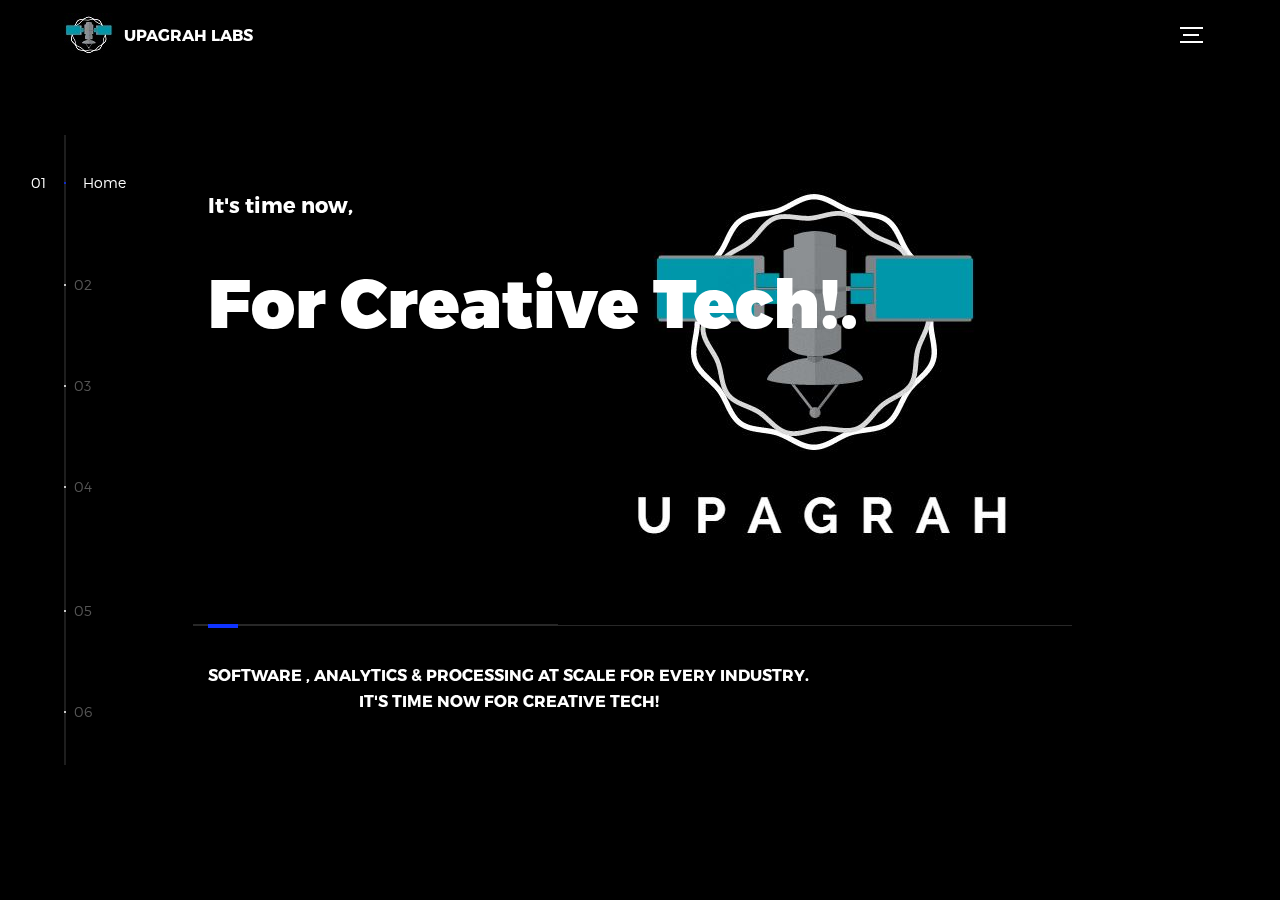
==== index.html @ 9f589cbc "migration" ====
<!DOCTYPE html>
<html lang="en">
<head>
  <title>UPAGRAH</title>
  <meta charset="utf-8">
  <meta name="viewport" content="width=device-width, initial-scale=1">
  <meta http-equiv="X-UA-Compatible" content="IE=edge">
  <meta name="description" content="HTML5 website template">
  <meta name="keywords" content="global, template, html, sass, jquery">
  <meta name="author" content="Bucky Maler">
  <link rel="stylesheet" href="assets/css/main.css">
</head>
<body style="background-color:#000000">

<!-- notification for small viewports and landscape oriented smartphones -->
<div class="device-notification">
  <a class="device-notification--logo" href="#0">
    <img src="assets/img/LOG50.jpg" alt="Global">
    <p>Global</p>
  </a>
  <p class="device-notification--message">Upagrah has so much to offer that we must request you orient your device to portrait or find a larger screen. You won't be disappointed.</p>
</div>

<div class="perspective effect-rotate-left">
  <div class="container"><div class="outer-nav--return"></div>
    <div id="viewport" class="l-viewport">
      <div class="l-wrapper">
        <header class="header">
          <a class="header--logo" href="#0">
            <img src="assets/img/LOG50.jpg" alt="Global">
            <p>UPAGRAH LABS</p>
          </a>
          <button class="header--cta cta">Contact Us</button>
          <div class="header--nav-toggle">
            <span></span>
          </div>
        </header>
        <nav class="l-side-nav" >
          <ul class="side-nav" style="color:red;" >
            <li class="is-active" ><span >Home</span></li>

            <li><span>Who are we?</span></li>
            <li><span>What we do!</span></li>
            <li><span>Team at Upagrah Labs</span></li>
            <li><span>Analytics</span></li>

            <li><span>Contact</span></li>



          </ul>
        </nav>
        <ul class="l-main-content main-content">
          <li class="l-section section section--is-active">
            <div class="intro">
              <div class="intro--banner">
                <h2>It's time now,</h2><h1>  For Creative Tech!.</h1>
                <!--<h1> Technology <br> Analytics <br> Speed & <br> Intelligence <br> On Loop  </h1> -->

                <img src="assets/img/log1.JPG" alt="Welcome">
              </div>
              <div class="intro--options">
                <h3 align="center">

                Software , Analytics & Processing at Scale for every Industry. <br> It's time now for creative tech!


                </h3>
              <!--  <a href="#0">
                  <h3>Processing</h3>
                  <p> Upagrah helps you get latest imagery from Various satellites and process them according to the application</p>
                </a>
                <a href="#0">
                  <h3>Analytics</h3>
                  <p> Analyze the Data with our exclusive Algorithms and workflows to derive insights for various applications</p>
                </a>
                <a href="#0">
                  <h3>Strategy</h3>
                  <p> We help you plan your execution, with our consolidated data and Industry class experience!</p>
                </a> -->
              </div>
            </div>
          </li>


          <li class="l-section section">
            <div class="contact" style="background-image:url('assets/img/QQAxN.jpg')">
              <div class="contact--lockup"   >
                <div class="modal">
                  <div class="modal--information">
                    <h1>Who are we?</h1>
                    <hr/>
                    <br/>
                    At Upagrah Labs we take pride in solving complex problems with technology. We offer services across a wide band of Tech Spectrum.
                       <b>Upagrah Tech</b>  works across Industries to offer the power of Software and Large scale infrastructure to enable them to reach their goals in their time lines.
                    <b>Upagrah Creatives</b> works with people for Video Production and Digital Marketing use cases by providing high performance technology and creative design team for stronger outreach.
                    <br/>
                    <hr/>
                    Our Upagrah Tech team and Upagrah creatives closely work together on multitude of problems related to Large Scale performing software , Video Production , Cloud computing , Data Science and Digital Marketing.



                          
                      </div>
                    <!--
                    <p>Upagrah Labs, Hyderabad</p>
                    <a href="mailto:contact@upagrah.com">contact@upagrah.com</a>

                  </div>
                  <ul class="modal--options">
                    <!--<li><a href="#0">Bēhance</a></li>
                    <li><a href="https://medium.com/@upagrah/augmenting-terra-intelligence-from-heaven-aca98c191055">What we Do</a></li>
                    <li><a href="mailto:ouremail@gmail.com">Contact Us</a></li>
                  </ul> -->
                </div>
              </div>
            </div>
          </li>
          <li class="l-section section">
          <div class="work">
            <h2>What we do?</h2>
            <div class="work--lockup">
              <ul class="slider">
                
                <li class="slider--item slider--item-center">
                  <a href="#0">
                    <div class="slider--item-image">
                      <img src="assets/img/circle-cropped.png" alt="Metiew and Smith">
                    </div>
                    <p class="slider--item-title">Software & Computing</p>

                  </a>
                </li>
                <li class="slider--item slider--item-right">
                  <a href="#0">
                    <div class="slider--item-image">
                      <img src="assets/img/machinelearning.png" alt="Alex Nowak">
                    </div>
                    <p class="slider--item-title">Machine Learning & AI</p>

                  </a>
                </li>
                  <li class="slider--item slider--item">
                  <a href="#0">
                    <div class="slider--item-image">
                      <img src="assets/img/bigdata.png" alt="Alex Nowak">
                    </div>
                    <p class="slider--item-title">Big Data Analytics </p>

                  </a>
                </li>
                  <li class="slider--item slider--item">
                  <a href="#0">
                    <div class="slider--item-image">
                      <img src="assets/img/videoproduction.png" alt="Alex Nowak">
                    </div>
                    <p class="slider--item-title">Media Production and delivery on Cloud</p>

                  </a>
                </li>
                  <li class="slider--item slider--item">
                  <a href="#0">
                    <div class="slider--item-image">
                      <img src="assets/img/MODIS+image.png" alt="Alex Nowak">
                    </div>
                    <p class="slider--item-title">Geospatial Analysis</p>

                  </a>
                </li>
                <li class="slider--item slider--item-left">
                  <a href="#0">
                    <div class="slider--item-image">
                      <img src="assets/img/training.png" alt="Triple Sat">
                    </div>
                    <p class="slider--item-title">Co-orporate & Academic training</p>

                  </a>
                </li>
                 
              </ul>
              <div class="slider--prev">
                <svg version="1.1" id="Layer_1" xmlns="http://www.w3.org/2000/svg" xmlns:xlink="http://www.w3.org/1999/xlink" x="0px" y="0px"
                viewBox="0 0 150 118" style="enable-background:new 0 0 150 118;" xml:space="preserve">
                <g transform="translate(0.000000,118.000000) scale(0.100000,-0.100000)">
                  <path d="M561,1169C525,1155,10,640,3,612c-3-13,1-36,8-52c8-15,134-145,281-289C527,41,562,10,590,10c22,0,41,9,61,29
                  c55,55,49,64-163,278L296,510h575c564,0,576,0,597,20c46,43,37,109-18,137c-19,10-159,13-590,13l-565,1l182,180
                  c101,99,187,188,193,199c16,30,12,57-12,84C631,1174,595,1183,561,1169z"/>
                </g>
                </svg>
              </div>
              <div class="slider--next">
                <svg version="1.1" id="Layer_1" xmlns="http://www.w3.org/2000/svg" xmlns:xlink="http://www.w3.org/1999/xlink" x="0px" y="0px" viewBox="0 0 150 118" style="enable-background:new 0 0 150 118;" xml:space="preserve">
                <g transform="translate(0.000000,118.000000) scale(0.100000,-0.100000)">
                  <path d="M870,1167c-34-17-55-57-46-90c3-15,81-100,194-211l187-185l-565-1c-431,0-571-3-590-13c-55-28-64-94-18-137c21-20,33-20,597-20h575l-192-193C800,103,794,94,849,39c20-20,39-29,61-29c28,0,63,30,298,262c147,144,272,271,279,282c30,51,23,60-219,304C947,1180,926,1196,870,1167z"/>
                </g>
                </svg>
              </div>
            </div>
          </div>
        </li>
          <li class="l-section section">
            <div class="contact" style="background-image:url('assets/img/introduction-visual.png')">
              <div class="contact--lockup"   >
                <div class="modal">
                  <div class="modal--information">
                    <h1>TECHNOLOGY</h1>
                      <h4>With our focus in enterprise systems and agile delivery, we’ve been at the forefront
                         of some of the industry’s revolutionary products. We’re here to
                         bring the technology that’s at our core, to yours. We have a fair bit of experience in </h4>
                      <h4><br>Scientific Software & Processing
                        <br>Agile software Delivery
                        <br>Legacy Re-engineering
                        <br>Open source software
                        <br>Organisational transformation , Rapid Prototyping
                        <br> Cloud Depolyment
                        <br>Big Data Processing</h4>
                      </div>
                    <!--
                    <p>Upagrah Labs, Hyderabad</p>
                    <a href="mailto:contact@upagrah.com">contact@upagrah.com</a>

                  </div>
                  <ul class="modal--options">
                    <!--<li><a href="#0">Bēhance</a></li>
                    <li><a href="https://medium.com/@upagrah/augmenting-terra-intelligence-from-heaven-aca98c191055">What we Do</a></li>
                    <li><a href="mailto:ouremail@gmail.com">Contact Us</a></li>
                  </ul> -->
                </div>
              </div>
            </div>
          </li>
          <li class="l-section section">
            <div class="contact" style="background-image:url('assets/img/introduction-visual.png')">
              <div class="contact--lockup"   >
                <div class="modal">
                  <div class="modal--information">
                    <h1>Analytics</h1>
                      <h4>Consultant? Mathematician? Programmer?
              Truth is, we're all of the above. We are Art, plus Science, done at Scale, Implemented as One.
                      <hr>We take the data, cook it with our recepies to make it fresh and clean. Then We Science the
                        heck out of it, and try to find insights across the lines of pursue. We stick our analysis and support till
                        effective actions are Implemented using the cooked insights from our data.
                        <br>Also did we tell?, we've got an amazing team of Machine Learning Geeks!
                        </h4>

                      </div>
                    <!--
                    <p>Upagrah Labs, Hyderabad</p>
                    <a href="mailto:contact@upagrah.com">contact@upagrah.com</a>

                  </div>
                  <ul class="modal--options">
                    <!--<li><a href="#0">Bēhance</a></li>
                    <li><a href="https://medium.com/@upagrah/augmenting-terra-intelligence-from-heaven-aca98c191055">What we Do</a></li>
                    <li><a href="mailto:ouremail@gmail.com">Contact Us</a></li>
                  </ul> -->
                </div>
              </div>
            </div>
          </li>


          <li class="l-section section">
            <div class="contact">
              <div class="contact--lockup">
                <div class="modal">
                  <div class="modal--information">
                      <h3>Universe is huge. Can't travel too far? Connect electronically with speed of light</h3>
                    <p>Upagrah Labs, Hyderabad</p>
                    <a href="mailto:contact@upagrah.com">contact@upagrah.com</a>

                  </div>
                  <ul class="modal--options">
                    <!--<li><a href="#0">Bēhance</a></li>-->
                    <li><a href="https://medium.com/@upagrah/augmenting-terra-intelligence-from-heaven-aca98c191055">What we Do</a></li>
                    <li><a href="mailto:ouremail@gmail.com">Contact Us</a></li>
                  </ul>
                </div>
              </div>
            </div>
          </li>



        </ul>
      </div>
    </div>
  </div>
  <ul class="outer-nav" >
    <li class="is-active">Home</li>

    <li>GeoSpatial</li>
    <li>Eyes in the Sky</li>
    <li>Technology</li>
    <li>Analytics</li>
    <li>Contact</li>



  </ul>
</div>

<script src="https://ajax.googleapis.com/ajax/libs/jquery/2.2.4/jquery.min.js"></script>
<script>window.jQuery || document.write('<script src="assets/js/vendor/jquery-2.2.4.min.js"><\/script>')</script>
<script src="assets/js/functions-min.js"></script>
</body>
</html>
---- assets/css/main.css ----
@font-face{font-family:'Montserrat';src:url("fonts/Montserrat-Black.eot");src:local("☺"),url("fonts/Montserrat-Black.woff") format("woff"),url("fonts/Montserrat-Black.ttf") format("truetype"),url("fonts/Montserrat-Black.svg") format("svg");font-weight:900;font-style:normal}@font-face{font-family:'Montserrat';src:url("fonts/Montserrat-Bold.eot");src:local("☺"),url("fonts/Montserrat-Bold.woff") format("woff"),url("fonts/Montserrat-Bold.ttf") format("truetype"),url("fonts/Montserrat-Bold.svg") format("svg");font-weight:700;font-style:normal}@font-face{font-family:'Montserrat';src:url("fonts/Montserrat-Regular.eot");src:local("☺"),url("fonts/Montserrat-Regular.woff") format("woff"),url("fonts/Montserrat-Regular.ttf") format("truetype"),url("fonts/Montserrat-Regular.svg") format("svg");font-weight:400;font-style:normal}@font-face{font-family:'Montserrat';src:url("fonts/Montserrat-Light.eot");src:local("☺"),url("fonts/Montserrat-Light.woff") format("woff"),url("fonts/Montserrat-Light.ttf") format("truetype"),url("fonts/Montserrat-Light.svg") format("svg");font-weight:300;font-style:normal}/*! normalize.css v3.0.2 | MIT License | git.io/normalize */html{font-family:sans-serif;-ms-text-size-adjust:100%;-webkit-text-size-adjust:100%}body{margin:0}article,aside,details,figcaption,figure,footer,header,hgroup,main,menu,nav,section,summary{display:block}audio,canvas,progress,video{display:inline-block;vertical-align:baseline}audio:not([controls]){display:none;height:0}[hidden],template{display:none}a{background-color:transparent}a:active,a:hover{outline:0}abbr[title]{border-bottom:1px dotted}b,strong{font-weight:bold}dfn{font-style:italic}h1{font-size:2em;margin:0.67em 0}mark{background:#ff0;color:#000}small{font-size:80%}sub,sup{font-size:75%;line-height:0;position:relative;vertical-align:baseline}sup{top:-0.5em}sub{bottom:-0.25em}img{border:0}svg:not(:root){overflow:hidden}figure{margin:1em 40px}hr{box-sizing:content-box;height:0}pre{overflow:auto}code,kbd,pre,samp{font-family:monospace, monospace;font-size:1em}button,input,optgroup,select,textarea{color:inherit;font:inherit;margin:0}button{overflow:visible}button,select{text-transform:none}button,html input[type="button"],input[type="reset"],input[type="submit"]{-webkit-appearance:button;cursor:pointer}button[disabled],html input[disabled]{cursor:default}button::-moz-focus-inner,input::-moz-focus-inner{border:0;padding:0}input{line-height:normal}input[type="checkbox"],input[type="radio"]{box-sizing:border-box;padding:0}input[type="number"]::-webkit-inner-spin-button,input[type="number"]::-webkit-outer-spin-button{height:auto}input[type="search"]{-webkit-appearance:textfield;box-sizing:content-box}input[type="search"]::-webkit-search-cancel-button,input[type="search"]::-webkit-search-decoration{-webkit-appearance:none}fieldset{border:1px solid #c0c0c0;margin:0 2px;padding:0.35em 0.625em 0.75em}legend{border:0;padding:0}textarea{overflow:auto}optgroup{font-weight:bold}table{border-collapse:collapse;border-spacing:0}td,th{padding:0}::-moz-selection{background:#FFF498}::selection{background:#FFF498}::-moz-selection{background:#FFF498}img::-moz-selection{background:transparent}img::selection{background:transparent}img::-moz-selection{background:transparent}body{-webkit-tap-highlight-color:#FFF498}body{background-color:#0c0c0c;font-size:14px;line-height:1.6;font-family:"Montserrat",sans-serif;color:#fff;-webkit-font-smoothing:antialiased;-webkit-text-size-adjust:100%}.l-viewport{position:relative;width:100%;height:100vh;box-shadow:0 0 45px 5px rgba(0,0,0,0.85);overflow:hidden}.l-wrapper{position:relative;width:1440px;max-width:90%;height:100%;margin:0 auto}.l-side-nav{position:absolute;left:0;display:-webkit-box;display:-webkit-flex;display:-ms-flexbox;display:flex;height:100%;-webkit-box-align:center;-webkit-align-items:center;-ms-flex-align:center;align-items:center}.l-side-nav::before{content:"";position:absolute;top:50%;left:0;-webkit-transform:translateY(-50%);transform:translateY(-50%);width:2px;height:70%;max-height:750px;background-color:#555;opacity:.35;z-index:10}@media (max-width: 1180px){.l-side-nav{display:none}}.l-main-content{position:relative;width:100%;height:100%;margin:0;padding:0;list-style:none}.l-section{position:absolute;width:100%;height:100%}.device-notification{display:none;position:fixed;top:0;left:0;width:100%;height:100%;-webkit-box-orient:vertical;-webkit-box-direction:normal;-webkit-flex-direction:column;-ms-flex-direction:column;flex-direction:column;-webkit-box-align:center;-webkit-align-items:center;-ms-flex-align:center;-ms-grid-row-align:center;align-items:center;-webkit-box-pack:center;-webkit-justify-content:center;-ms-flex-pack:center;justify-content:center;background-color:#0c0c0c;z-index:12}.device-notification--logo{display:-webkit-box;display:-webkit-flex;display:-ms-flexbox;display:flex;-webkit-box-align:center;-webkit-align-items:center;-ms-flex-align:center;align-items:center;text-decoration:none;color:#fff}.device-notification--logo p{margin:0 0 0 10px;font-size:16px;font-weight:700;text-transform:uppercase}.device-notification--message{width:70%;margin:30px 0 0 0;font-weight:700;text-align:center}@media (max-width: 767px) and (min-width: 601px) and (max-height: 680px){.device-notification{display:-webkit-box;display:-webkit-flex;display:-ms-flexbox;display:flex}}@media (max-width: 600px) and (min-width: 480px) and (max-height: 580px){.device-notification{display:-webkit-box;display:-webkit-flex;display:-ms-flexbox;display:flex}}@media (max-width: 736px) and (min-width: 360px) and (orientation: landscape){.device-notification{display:-webkit-box;display:-webkit-flex;display:-ms-flexbox;display:flex}}@media(max-width: 359px){.device-notification{display:-webkit-box;display:-webkit-flex;display:-ms-flexbox;display:flex}}.section{opacity:0;visibility:hidden;-webkit-transition:opacity .4s ease-in-out,visibility 0s .4s;transition:opacity .4s ease-in-out,visibility 0s .4s}.section--is-active{opacity:1;visibility:visible;z-index:1;-webkit-transition:opacity .4s ease-in-out .4s;transition:opacity .4s ease-in-out .4s}.section--next{-webkit-transform:translateY(-45px);transform:translateY(-45px);-webkit-transition:-webkit-transform .4s ease-in-out;transition:-webkit-transform .4s ease-in-out;transition:transform .4s ease-in-out;transition:transform .4s ease-in-out, -webkit-transform .4s ease-in-out}.section--prev{-webkit-transform:translateY(45px);transform:translateY(45px);-webkit-transition:-webkit-transform .4s ease-in-out;transition:-webkit-transform .4s ease-in-out;transition:transform .4s ease-in-out;transition:transform .4s ease-in-out, -webkit-transform .4s ease-in-out}.header{position:absolute;top:0;left:0;display:-webkit-box;display:-webkit-flex;display:-ms-flexbox;display:flex;width:100%;height:70px;-webkit-box-align:center;-webkit-align-items:center;-ms-flex-align:center;align-items:center;-webkit-box-pack:justify;-webkit-justify-content:space-between;-ms-flex-pack:justify;justify-content:space-between;z-index:10}.header--logo{display:-webkit-box;display:-webkit-flex;display:-ms-flexbox;display:flex;-webkit-box-align:center;-webkit-align-items:center;-ms-flex-align:center;align-items:center;text-decoration:none;color:#fff}.header--logo p{margin:0 0 0 10px;font-size:16px;font-weight:700;text-transform:uppercase}.header--nav-toggle{display:-webkit-box;display:-webkit-flex;display:-ms-flexbox;display:flex;width:50px;height:50px;-webkit-box-orient:vertical;-webkit-box-direction:normal;-webkit-flex-direction:column;-ms-flex-direction:column;flex-direction:column;-webkit-box-align:center;-webkit-align-items:center;-ms-flex-align:center;align-items:center;-webkit-box-pack:center;-webkit-justify-content:center;-ms-flex-pack:center;justify-content:center;cursor:pointer}.header--nav-toggle span,.header--nav-toggle::before,.header--nav-toggle::after{content:"";position:relative;width:16px;height:2px;background-color:#fff}.header--nav-toggle::before{bottom:5px;width:23px}.header--nav-toggle::after{top:5px;width:23px}.header--cta{position:absolute;top:50%;left:50%;-webkit-transform:translate(-50%, -50%);transform:translate(-50%, -50%);padding:0 20px;line-height:30px;text-decoration:none;color:#fff;font-weight:700;text-transform:uppercase;background-color:#0f33ff;border:none;opacity:0;visibility:hidden;-webkit-transition:opacity .4s ease-in-out,visibility 0s .4s;transition:opacity .4s ease-in-out,visibility 0s .4s}.header--cta:focus{outline:none}.header--cta.is-active{opacity:1;visibility:visible;-webkit-transition:opacity .4s ease-in-out .4s;transition:opacity .4s ease-in-out .4s}@media (max-width: 767px){.header--cta{display:none}}.side-nav{position:relative;display:-webkit-box;display:-webkit-flex;display:-ms-flexbox;display:flex;width:100px;height:70%;max-height:750px;-webkit-box-orient:vertical;-webkit-box-direction:normal;-webkit-flex-direction:column;-ms-flex-direction:column;flex-direction:column;-webkit-justify-content:space-around;-ms-flex-pack:distribute;justify-content:space-around;margin:0;padding:0;list-style-position:inside;z-index:10}.side-nav>li{position:relative;top:-5px;color:#fff;font-size:6px;cursor:pointer}.side-nav>li span{position:relative;top:3px;left:10px;color:#fff;font-size:14px;font-weight:300;opacity:0;visibility:hidden}.side-nav>li::before{position:absolute;top:3px;left:10px;color:#555;font-size:14px;font-weight:300}.side-nav li:nth-child(1)::before{content:"01"}.side-nav li:nth-child(2)::before{content:"02"}.side-nav li:nth-child(3)::before{content:"03"}.side-nav li:nth-child(4)::before{content:"04"}.side-nav  li:nth-child(5)::before{content:"05"}.side-nav li:nth-child(6)::before{content:"06"}.side-nav li:nth-child(7)::before{content:"07"}.side-nav  li.is-active{color:#0f33ff;-webkit-transition:color .4s ease-in-out;transition:color .4s ease-in-out}.side-nav li.is-active span{opacity:1;visibility:visible;-webkit-transition:opacity .4s ease-in-out;transition:opacity .4s ease-in-out}.side-nav li.is-active::before{left:-33px;color:#fff}.intro{position:relative;display:-webkit-box;display:-webkit-flex;display:-ms-flexbox;display:flex;width:900px;max-width:75%;height:100%;-webkit-box-orient:vertical;-webkit-box-direction:normal;-webkit-flex-direction:column;-ms-flex-direction:column;flex-direction:column;-webkit-box-pack:center;-webkit-justify-content:center;-ms-flex-pack:center;justify-content:center;margin:0 auto}@media (max-width: 1180px){.intro{max-width:100%}}.intro--banner{position:relative;height:475px}.intro--banner::before{content:"";position:absolute;bottom:20px;left:-15px;right:0;height:2px;background-color:#282828}.intro--banner::after{content:"";position:absolute;bottom:18px;left:0;width:30px;height:4px;background-color:#0f33ff}.intro--banner h1{position:relative;font-size:68px;font-weight:900;line-height:1;z-index:1}.intro--banner button{position:relative;padding:5px 17px 5px 12px;font-weight:700;text-transform:uppercase;background-color:transparent;border:none}.intro--banner button .btn-background{position:absolute;top:0;left:23px;right:0;height:100%;background-color:#0f33ff;z-index:-1;-webkit-transition:left .2s ease-in-out;transition:left .2s ease-in-out}.intro--banner button:hover .btn-background{left:0}.intro--banner button:focus{outline:none}.intro--banner button svg{position:relative;left:5px;width:15px;fill:#fff}.intro--banner img{position:absolute;bottom:21px;right:-12px}.intro--options{display:-webkit-box;display:-webkit-flex;display:-ms-flexbox;display:flex;-webkit-box-pack:justify;-webkit-justify-content:space-between;-ms-flex-pack:justify;justify-content:space-between;margin:0;padding:0;list-style:none}.intro--options>a{max-width:250px;text-decoration:none;color:#282828;-webkit-transition:color .2s ease-in-out;transition:color .2s ease-in-out}.intro--options>a:hover{color:#fff}.intro--options h3{font-size:16px;text-transform:uppercase}.intro--options p{margin-bottom:0}@media (max-width: 900px){.intro--banner{height:380px}.intro--banner h1{font-size:55px}.intro--banner img{width:430px}.intro--options>a{margin-right:30px}.intro--options>a:last-child{margin-right:0}}@media (max-width: 767px){.intro--banner{height:305px}.intro--banner h1{font-size:44px}.intro--banner img{width:330px}.intro--options{display:block}.intro--options>a{display:block;max-width:100%;margin:0 0 30px 0}.intro--options>a:last-child{margin-bottom:0}}@media (max-width: 600px){.intro--banner{height:360px}.intro--banner h1{font-size:55px}.intro--banner img{display:none}}@media (max-width: 600px) and (max-height: 750px){.intro--banner{height:auto}.intro--banner::before,.intro--banner::after{display:none}.intro--banner h1{margin-top:0}.intro--options{display:none}}.work{position:relative;display:-webkit-box;display:-webkit-flex;display:-ms-flexbox;display:flex;width:960px;max-width:80%;height:100%;-webkit-box-orient:vertical;-webkit-box-direction:normal;-webkit-flex-direction:column;-ms-flex-direction:column;flex-direction:column;-webkit-box-pack:center;-webkit-justify-content:center;-ms-flex-pack:center;justify-content:center;margin:0 auto}@media (max-width: 1180px){.work{max-width:100%}}.work h2{margin:0 0 20px 0;font-size:30px;text-align:center}.work--lockup{position:relative}.work--lockup .slider{position:relative;display:-webkit-box;display:-webkit-flex;display:-ms-flexbox;display:flex;width:80%;margin:0 auto;padding:0;list-style:none}.work--lockup .slider--item{position:absolute;display:none;text-align:center}.work--lockup .slider--item a{text-decoration:none;color:#858585}.work--lockup .slider--item-title{margin-top:10px;font-size:12px;font-weight:700;text-transform:uppercase}.work--lockup .slider--item-description{display:none;max-width:250px;margin:0 auto}.work--lockup .slider--item-image{width:150px;height:150px;margin:0 auto;border-radius:50%;overflow:hidden}.work--lockup .slider--item-image img{width:100%}.work--lockup .slider--item-left{top:50%;left:0;-webkit-transform:translateY(-50%);transform:translateY(-50%);display:block}.work--lockup .slider--item-right{top:50%;right:0;-webkit-transform:translateY(-50%);transform:translateY(-50%);display:block}.work--lockup .slider--item-center{position:relative;top:30px;left:50%;-webkit-transform:translateX(-50%);transform:translateX(-50%);display:block}.work--lockup .slider--item-center a{color:#fff}.work--lockup .slider--item-center .slider--item-title{margin-top:25px;font-size:16px}.work--lockup .slider--item-center .slider--item-description{display:block}.work--lockup .slider--item-center .slider--item-image{width:300px;height:300px}.work--lockup .slider--next,.work--lockup .slider--prev{position:absolute;top:160px;display:-webkit-box;display:-webkit-flex;display:-ms-flexbox;display:flex;width:50px;height:50px;-webkit-box-align:center;-webkit-align-items:center;-ms-flex-align:center;align-items:center;-webkit-box-pack:center;-webkit-justify-content:center;-ms-flex-pack:center;justify-content:center;background-color:#282828;border-radius:50%;cursor:pointer}.work--lockup .slider--next svg,.work--lockup .slider--prev svg{width:20px;fill:#fff}.work--lockup .slider--next{right:0}.work--lockup .slider--prev{left:0}@media (max-width: 900px){.work--lockup .slider--item-image{width:120px;height:120px}.work--lockup .slider--item-center .slider--item-image{width:240px;height:240px}.work--lockup .slider--next,.work--lockup .slider--prev{top:130px}}@media (max-width: 767px){.work--lockup .slider{width:75%}.work--lockup .slider--item-image{width:90px;height:90px}.work--lockup .slider--item-center .slider--item-image{width:190px;height:190px}.work--lockup .slider--next,.work--lockup .slider--prev{top:105px}}@media (max-width: 600px){.work--lockup .slider{width:auto}.work--lockup .slider--item-left,.work--lockup .slider--item-right{display:none}}.about{position:relative;display:-webkit-box;display:-webkit-flex;display:-ms-flexbox;display:flex;width:900px;max-width:75%;height:100%;-webkit-box-orient:vertical;-webkit-box-direction:normal;-webkit-flex-direction:column;-ms-flex-direction:column;flex-direction:column;-webkit-box-pack:center;-webkit-justify-content:center;-ms-flex-pack:center;justify-content:center;margin:0 auto}@media (max-width: 1180px){.about{max-width:100%}}.about--banner{position:relative;height:475px}.about--banner::before{content:"";position:absolute;top:20px;left:200px;-webkit-transform:rotate(-25deg);transform:rotate(-25deg);border:5px solid #0f33ff;border-right-color:transparent;border-bottom-color:transparent}.about--banner::after{content:"";position:absolute;top:75px;left:400px;-webkit-transform:rotate(45deg);transform:rotate(45deg);width:10px;height:10px;background-color:#0f33ff}.about--banner h2{position:relative;margin-top:35px;font-size:68px;font-weight:900;line-height:1;z-index:1}.about--banner h2::before{content:"";position:absolute;top:60px;left:268px;width:30px;height:30px;background-color:#0f33ff;border-radius:50%}.about--banner h2::after{content:"";position:absolute;top:255px;left:255px;width:10px;height:10px;background-color:#0f33ff}.about--banner a{padding:5px 17px 5px 0;text-decoration:none;color:#fff;font-weight:700;text-transform:uppercase;background-color:transparent}.about--banner a:hover svg{left:10px}.about--banner a svg{position:relative;left:5px;width:15px;fill:#fff;-webkit-transition:left .2s ease-in-out;transition:left .2s ease-in-out}.about--banner img{position:absolute;bottom:-90px;right:-12px}.about--options{display:-webkit-box;display:-webkit-flex;display:-ms-flexbox;display:flex;max-width:600px;-webkit-box-pack:justify;-webkit-justify-content:space-between;-ms-flex-pack:justify;justify-content:space-between;margin:0;padding:0;list-style:none}.about--options>a{position:relative;width:150px;height:75px;text-decoration:none;color:#fff;border:10px solid #0f33ff;background-position:center;background-size:cover;background-repeat:no-repeat}.about--options>a:nth-child(1){background-image:url("../img/about-winners.jpg")}.about--options>a:nth-child(2){background-image:url("../img/about-philosophy.jpg")}.about--options>a:nth-child(3){background-image:url("../img/about-history.jpg")}.about--options>a:hover h3{bottom:-50px}.about--options h3{position:absolute;bottom:-38px;left:10px;font-size:16px;text-transform:uppercase;-webkit-transition:bottom .2s ease-in-out,left .2s ease-in-out;transition:bottom .2s ease-in-out,left .2s ease-in-out}@media (max-width: 767px){.about--banner{height:305px}.about--banner::before{top:0;left:125px}.about--banner::after{top:35px;left:260px}.about--banner h2{margin-top:10px;font-size:44px}.about--banner h2::before{top:28px;left:168px}.about--banner h2::after{top:163px;left:163px}.about--banner img{width:315px}}@media (max-width: 600px){.about--banner{height:auto}.about--banner::before{left:155px}.about--banner::after{left:310px}.about--banner h2{margin-top:0;font-size:55px}.about--banner h2::before{top:43px;left:214px}.about--banner h2::after{top:205px;left:205px}.about--banner img{display:none}.about--options{display:none}}.contact{position:fixed;top:0;left:0;width:100%;height:100%;background-image:url("../img/contact-visual.jpg");background-position:center;background-size:cover;background-repeat:no-repeat}.contact--lockup{position:relative;display:-webkit-box;display:-webkit-flex;display:-ms-flexbox;display:flex;width:900px;max-width:75%;height:100%;-webkit-box-align:center;-webkit-align-items:center;-ms-flex-align:center;align-items:center;-webkit-box-pack:end;-webkit-justify-content:flex-end;-ms-flex-pack:end;justify-content:flex-end;margin:0 auto}@media (max-width: 1180px){.contact--lockup{max-width:90%}}@media (max-width: 767px){.contact--lockup{-webkit-box-pack:center;-webkit-justify-content:center;-ms-flex-pack:center;justify-content:center}}.contact--lockup .modal{padding:45px 45px;text-align:center;background-color:#0c0c0c;box-shadow:0 0 30px 0 rgba(0,0,0,0.75)}.contact--lockup .modal--information p,.contact--lockup .modal--information a{display:block;margin:14px 0;text-decoration:none;color:#fff;font-weight:700}.contact--lockup .modal--information p{margin-top:0}.contact--lockup .modal--options{margin:0;padding:0;list-style:none}.contact--lockup .modal--options>li{width:130px;margin:0 auto 25px auto}.contact--lockup .modal--options li:nth-child(1){background-color:#1769ff}.contact--lockup .modal--options li:nth-child(2){background-color:#ea4c89}.contact--lockup .modal--options li:nth-child(3){margin-bottom:0;background-color:#0f33ff;text-transform:uppercase}.contact--lockup .modal--options a{display:block;width:100%;padding:8px 0;text-decoration:none;color:#fff;font-weight:700}.hire{position:relative;display:-webkit-box;display:-webkit-flex;display:-ms-flexbox;display:flex;width:700px;max-width:75%;height:100%;-webkit-box-orient:vertical;-webkit-box-direction:normal;-webkit-flex-direction:column;-ms-flex-direction:column;flex-direction:column;-webkit-box-pack:center;-webkit-justify-content:center;-ms-flex-pack:center;justify-content:center;margin:0 auto}@media (max-width: 1180px){.hire{max-width:100%}}.hire h2{margin:0 0 20px 0;font-size:30px;text-align:center}.work-request{display:-webkit-box;display:-webkit-flex;display:-ms-flexbox;display:flex;width:100%;-webkit-box-orient:vertical;-webkit-box-direction:normal;-webkit-flex-direction:column;-ms-flex-direction:column;flex-direction:column;-webkit-box-align:center;-webkit-align-items:center;-ms-flex-align:center;align-items:center;color:#fff}.work-request input[type="submit"]{width:400px;max-width:100%;line-height:50px;font-size:16px;font-weight:700;text-transform:uppercase;background-color:#0f33ff;border:none;border-radius:0}.work-request input[type="submit"]:focus{outline:none}.work-request--options{display:-webkit-box;display:-webkit-flex;display:-ms-flexbox;display:flex;width:100%;-webkit-box-orient:vertical;-webkit-box-direction:normal;-webkit-flex-direction:column;-ms-flex-direction:column;flex-direction:column;-webkit-box-align:center;-webkit-align-items:center;-ms-flex-align:center;align-items:center;margin:30px 0}.work-request--options .options-a{display:-webkit-box;display:-webkit-flex;display:-ms-flexbox;display:flex;width:100%;-webkit-box-pack:justify;-webkit-justify-content:space-between;-ms-flex-pack:justify;justify-content:space-between}.work-request--options .options-b{display:-webkit-box;display:-webkit-flex;display:-ms-flexbox;display:flex;width:72%;-webkit-flex-wrap:wrap;-ms-flex-wrap:wrap;flex-wrap:wrap;-webkit-justify-content:space-around;-ms-flex-pack:distribute;justify-content:space-around}.work-request--options label{display:block;width:200px;margin-bottom:30px;line-height:50px;font-size:16px;font-weight:700;text-align:center;border:2px solid #fff;cursor:pointer;-webkit-transition:background-color .2s ease-in-out,border-color .2s ease-in-out;transition:background-color .2s ease-in-out,border-color .2s ease-in-out}.work-request--options label svg{position:relative;left:-5px;width:0;fill:#fff;-webkit-transition:width .2s ease-in-out;transition:width .2s ease-in-out}.work-request--options input[type="checkbox"]{display:none}.work-request--options input[type="checkbox"]:checked+label{background-color:#0f33ff;border-color:#0f33ff}.work-request--options input[type="checkbox"]:checked+label svg{width:15px}.work-request--information{display:-webkit-box;display:-webkit-flex;display:-ms-flexbox;display:flex;width:100%;-webkit-box-pack:justify;-webkit-justify-content:space-between;-ms-flex-pack:justify;justify-content:space-between;margin-bottom:60px}.work-request--information .information-name,.work-request--information .information-email{position:relative;width:45%;height:50px;font-size:30px;font-weight:300}.work-request--information input[type="text"],.work-request--information input[type="email"]{width:100%;padding:0 0 5px 0;background-color:transparent;border:none;border-bottom:1px solid #fff;border-radius:0}.work-request--information input[type="text"]:focus,.work-request--information input[type="email"]:focus{outline:none;background-color:#0c0c0c}.work-request--information label{position:absolute;top:0;left:0;pointer-events:none;-webkit-transition:top .2s ease-in-out,font-size .2s ease-in-out;transition:top .2s ease-in-out,font-size .2s ease-in-out}.work-request--information input:focus+label,.work-request--information input.has-value+label{top:-15px;font-size:14px}@media (max-width: 767px){.work-request--options{-webkit-box-orient:horizontal;-webkit-box-direction:normal;-webkit-flex-direction:row;-ms-flex-direction:row;flex-direction:row;-webkit-justify-content:space-around;-ms-flex-pack:distribute;justify-content:space-around}.work-request--options .options-a,.work-request--options .options-b{display:block;width:auto}}@media (max-width: 600px){.work-request--options{margin:20px 0}}@media (max-width: 600px) and (max-width: 415px){.work-request--options{-webkit-box-pack:justify;-webkit-justify-content:space-between;-ms-flex-pack:justify;justify-content:space-between}}@media (max-width: 600px){.work-request--options label{width:150px;margin-bottom:15px;font-size:14px}.work-request--options input[type="checkbox"]:checked+label svg{width:12px}.work-request--information{margin-bottom:30px}.work-request--information .information-name,.work-request--information .information-email{height:40px;font-size:24px}}.perspective{position:relative;width:100%;height:100%;overflow:hidden}.perspective--modalview{position:fixed;-webkit-perspective:1500px;perspective:1500px}.container{position:relative;-webkit-transform:translateZ(0) translateX(0) rotateY(0deg);transform:translateZ(0) translateX(0) rotateY(0deg);min-height:100%;outline:30px solid #0f33ff;-webkit-transition:-webkit-transform .4s;transition:-webkit-transform .4s;transition:transform .4s;transition:transform .4s, -webkit-transform .4s}.modalview .container{position:absolute;width:100%;height:100%;overflow:hidden;-webkit-backface-visibility:hidden;backface-visibility:hidden}.effect-rotate-left .container{-webkit-transform-origin:0% 50%;transform-origin:0% 50%;-webkit-transition:-webkit-transform .4s;transition:-webkit-transform .4s;transition:transform .4s;transition:transform .4s, -webkit-transform .4s}.effect-rotate-left--animate .container{-webkit-transform:translateZ(-1800px) translateX(-50%) rotateY(45deg);transform:translateZ(-1800px) translateX(-50%) rotateY(45deg);outline:30px solid #0f33ff}.outer-nav{position:absolute;top:50%;left:55%;-webkit-transform:translateY(-50%);transform:translateY(-50%);-webkit-transform-style:preserve-3d;transform-style:preserve-3d;margin:0;padding:0;list-style:none;text-align:center;visibility:hidden;-webkit-transition:visibility 0s .2s;transition:visibility 0s .2s}.outer-nav.is-vis{visibility:visible}.outer-nav--return{position:absolute;top:0;left:0;width:100%;height:100%;display:none;cursor:pointer;z-index:11}.outer-nav--return.is-vis{display:block}.outer-nav>li{-webkit-transform-style:preserve-3d;transform-style:preserve-3d;-webkit-transform:translateX(350px) translateZ(-1000px);transform:translateX(350px) translateZ(-1000px);font-size:55px;font-weight:900;opacity:0;cursor:pointer;-webkit-transition:opacity .2s,-webkit-transform .2s;transition:opacity .2s,-webkit-transform .2s;transition:transform .2s,opacity .2s;transition:transform .2s,opacity .2s,-webkit-transform .2s}.outer-nav>li.is-vis{-webkit-transform:translateX(0) translateZ(0);transform:translateX(0) translateZ(0);opacity:1;-webkit-transition:opacity .4s,-webkit-transform .4s;transition:opacity .4s,-webkit-transform .4s;transition:transform .4s,opacity .4s;transition:transform .4s,opacity .4s,-webkit-transform .4s}.outer-nav>li::before{content:"";position:absolute;top:50%;left:50%;-webkit-transform:translate(-50%, -25%);transform:translate(-50%, -25%);width:110%;height:15px;opacity:0;background-color:#0f33ff}.outer-nav>li.is-active::before{opacity:1}@media (max-width: 767px){.outer-nav>li{font-size:44px}}@media (max-width: 600px){.outer-nav>li{font-size:34px}}.outer-nav li.is-vis:nth-child(2){-webkit-transition-delay:.04s;transition-delay:.04s}.outer-nav li.is-vis:nth-child(3){-webkit-transition-delay:.08s;transition-delay:.08s}.outer-nav li.is-vis:nth-child(4){-webkit-transition-delay:.12s;transition-delay:.12s}.outer-nav li.is-vis:nth-child(5){-webkit-transition-delay:.16s;transition-delay:.16s}
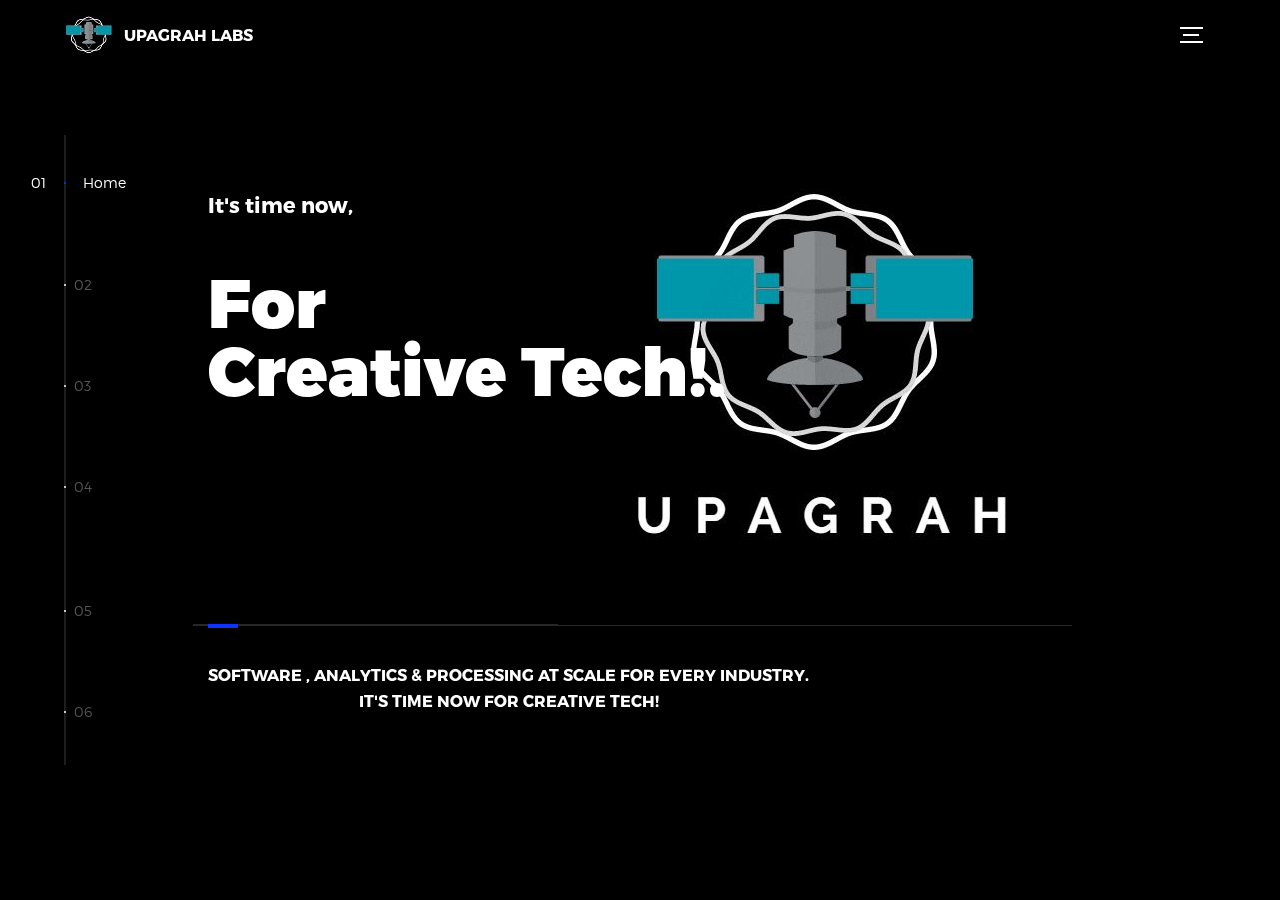
==== commit f059e082: "migration" ====
--- a/index.html
+++ b/index.html
@@ -54,7 +54,7 @@
           <li class="l-section section section--is-active">
             <div class="intro">
               <div class="intro--banner">
-                <h2>It's time now,</h2><h1>  For Creative Tech!.</h1>
+                <h2>It's time now, </h2><h1>For <br/>Creative Tech!.</h1>
                 <!--<h1> Technology <br> Analytics <br> Speed & <br> Intelligence <br> On Loop  </h1> -->
 
                 <img src="assets/img/log1.JPG" alt="Welcome">
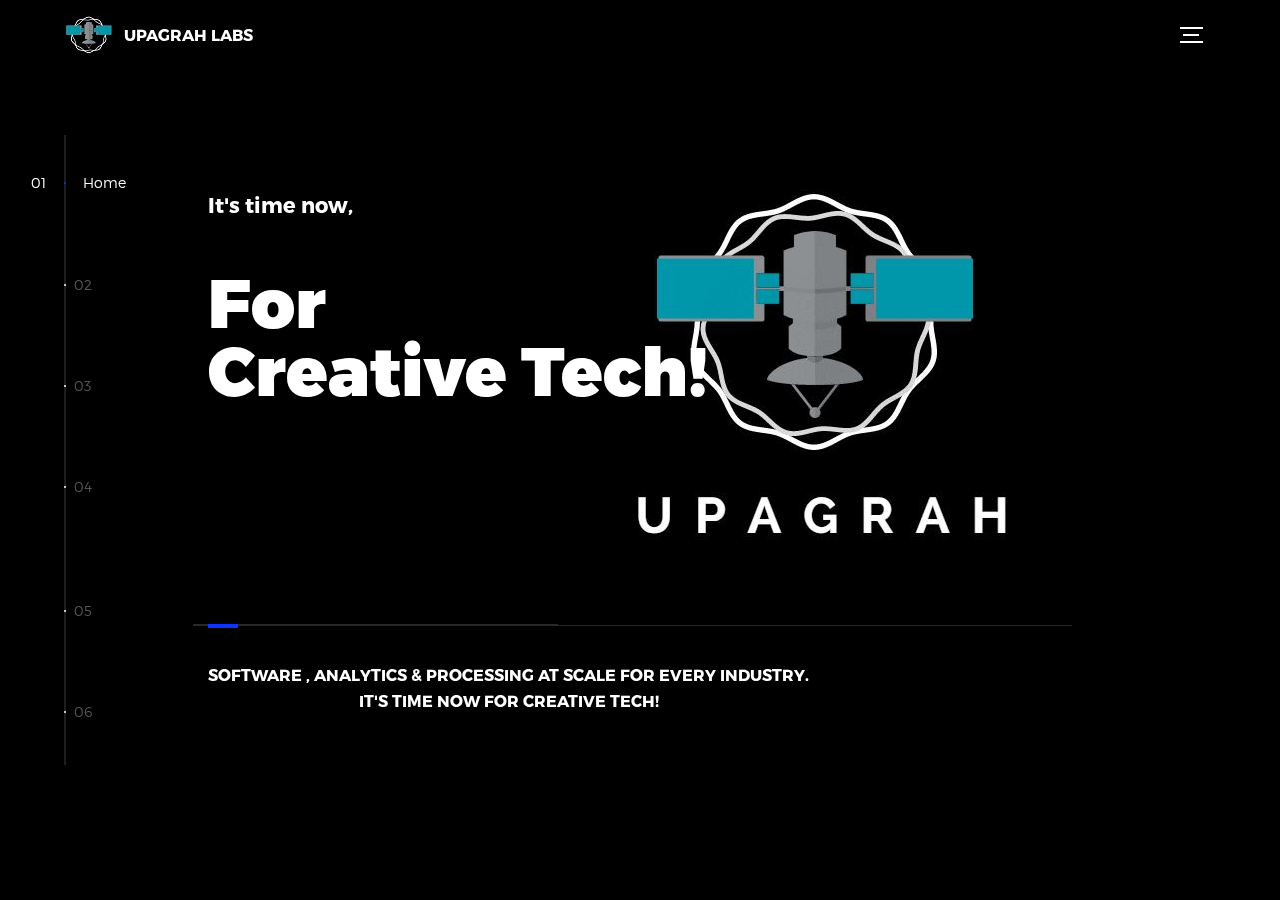
==== commit ce361020: "migration" ====
--- a/index.html
+++ b/index.html
@@ -54,7 +54,7 @@
           <li class="l-section section section--is-active">
             <div class="intro">
               <div class="intro--banner">
-                <h2>It's time now, </h2><h1>For <br/>Creative Tech!.</h1>
+                <h2>It's time now, </h2><h1>For <br/>Creative Tech!</h1>
                 <!--<h1> Technology <br> Analytics <br> Speed & <br> Intelligence <br> On Loop  </h1> -->
 
                 <img src="assets/img/log1.JPG" alt="Welcome">
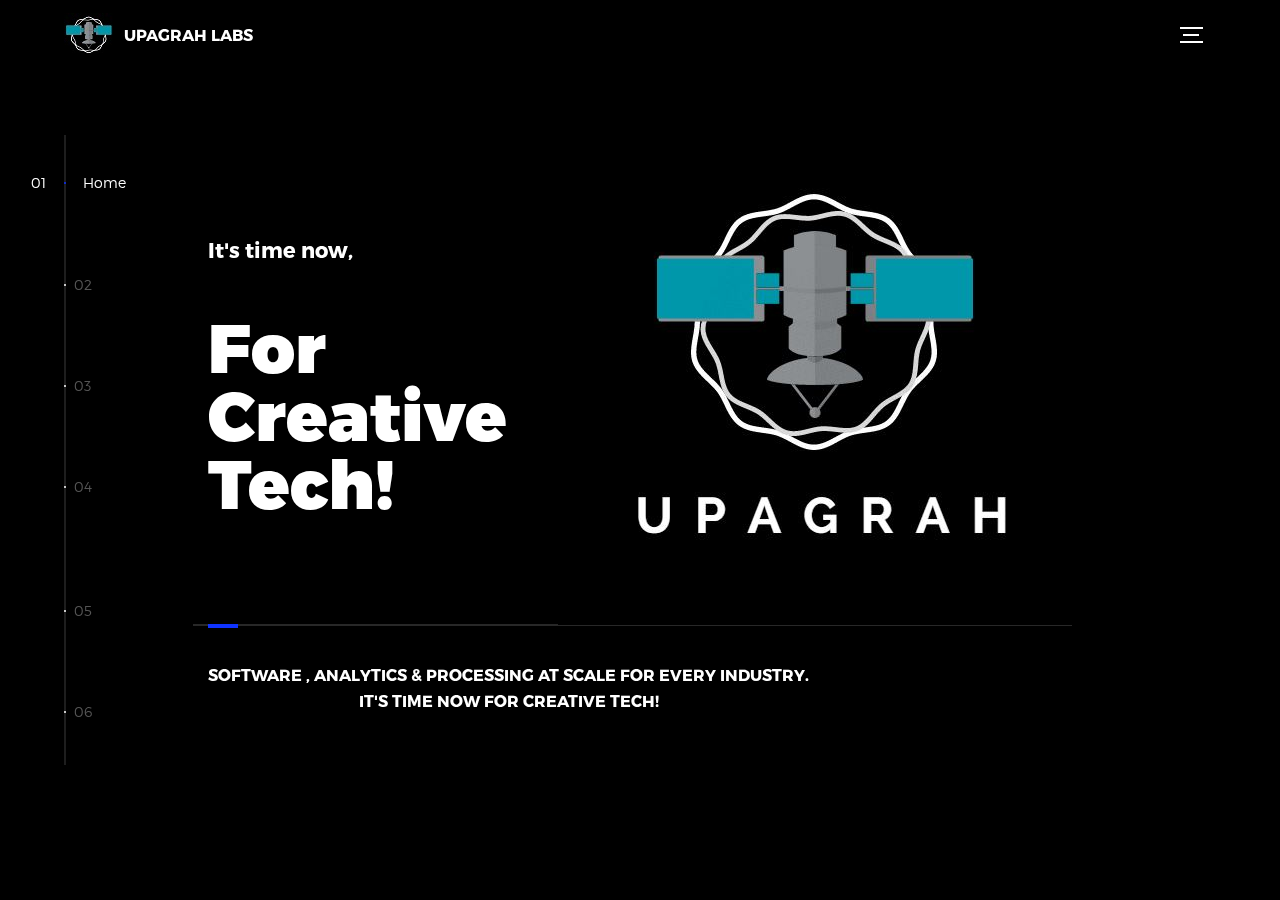
==== commit 00d6e13b: "migration" ====
--- a/index.html
+++ b/index.html
@@ -53,8 +53,8 @@
         <ul class="l-main-content main-content">
           <li class="l-section section section--is-active">
             <div class="intro">
-              <div class="intro--banner">
-                <h2>It's time now, </h2><h1>For <br/>Creative Tech!</h1>
+              <div class="intro--banner"><br/><br/>
+                <h2>It's time now, </h2><h1>For <br/>Creative <br/>Tech!</h1>
                 <!--<h1> Technology <br> Analytics <br> Speed & <br> Intelligence <br> On Loop  </h1> -->
 
                 <img src="assets/img/log1.JPG" alt="Welcome">
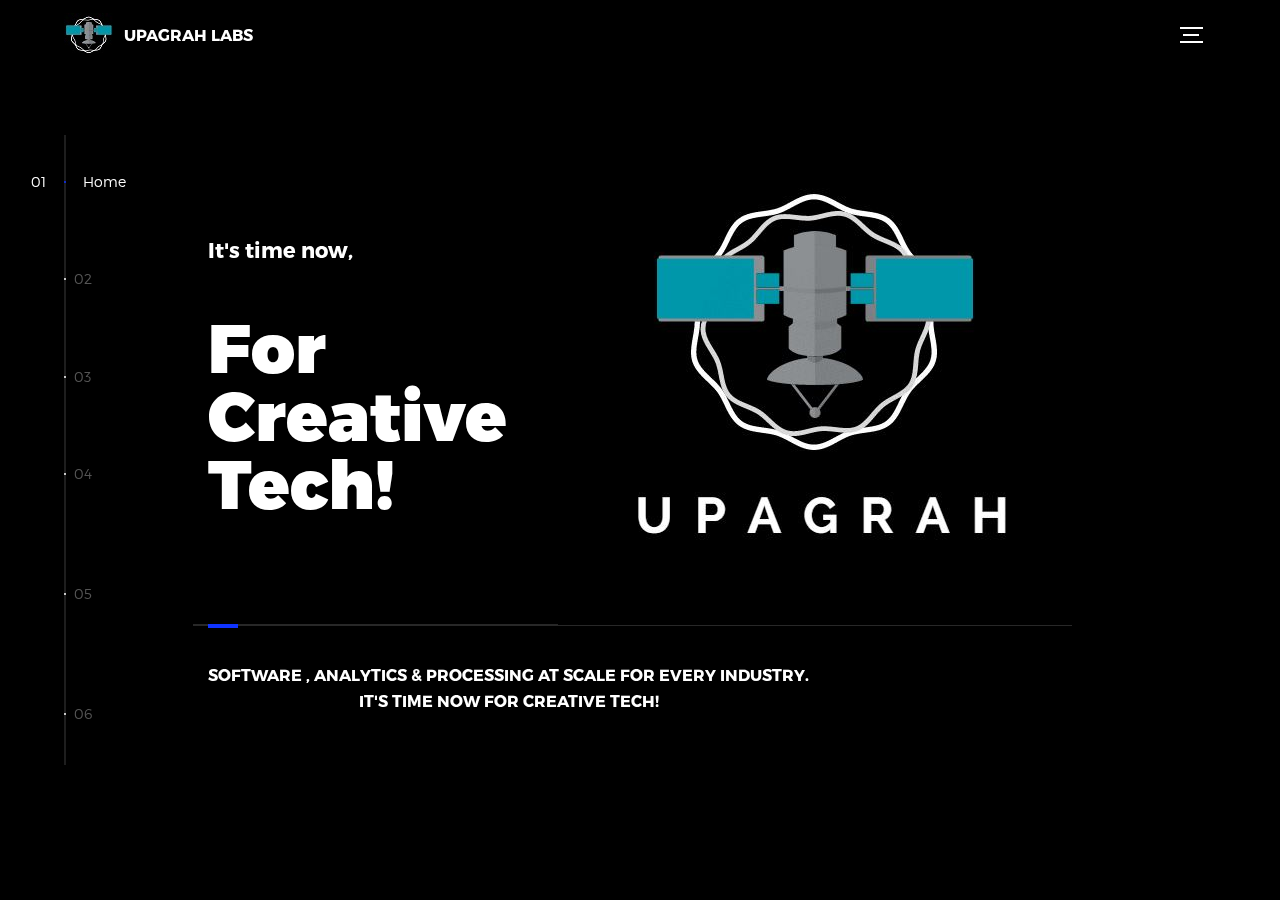
==== commit cda083c9: "Update index.html" ====
--- a/index.html
+++ b/index.html
@@ -41,8 +41,8 @@
 
             <li><span>Who are we?</span></li>
             <li><span>What we do!</span></li>
-            <li><span>Team at Upagrah Labs</span></li>
-            <li><span>Analytics</span></li>
+            <li><span>Upagrah Tech</span></li>
+            <li><span>Upagrah Analytics</span></li>
 
             <li><span>Contact</span></li>
 
@@ -267,13 +267,13 @@
                   <div class="modal--information">
                       <h3>Universe is huge. Can't travel too far? Connect electronically with speed of light</h3>
                     <p>Upagrah Labs, Hyderabad</p>
-                    <a href="mailto:contact@upagrah.com">contact@upagrah.com</a>
+                    <a href="mailto:contact@upagrahlabs.com">contact@upagrahlabs.com</a>
 
                   </div>
                   <ul class="modal--options">
-                    <!--<li><a href="#0">Bēhance</a></li>-->
-                    <li><a href="https://medium.com/@upagrah/augmenting-terra-intelligence-from-heaven-aca98c191055">What we Do</a></li>
-                    <li><a href="mailto:ouremail@gmail.com">Contact Us</a></li>
+                    <!--<li><a href="#0">Bēhance</a></li>
+                    <li><a href="https://medium.com/@upagrah/augmenting-terra-intelligence-from-heaven-aca98c191055">What we Do</a></li>-->
+                    <li><a href="mailto:contact@upagrahlabs.com">Contact Us</a></li>
                   </ul>
                 </div>
               </div>
@@ -289,8 +289,8 @@
   <ul class="outer-nav" >
     <li class="is-active">Home</li>
 
-    <li>GeoSpatial</li>
-    <li>Eyes in the Sky</li>
+    <li>Who are we?</li>
+    <li>What we do?</li>
     <li>Technology</li>
     <li>Analytics</li>
     <li>Contact</li>
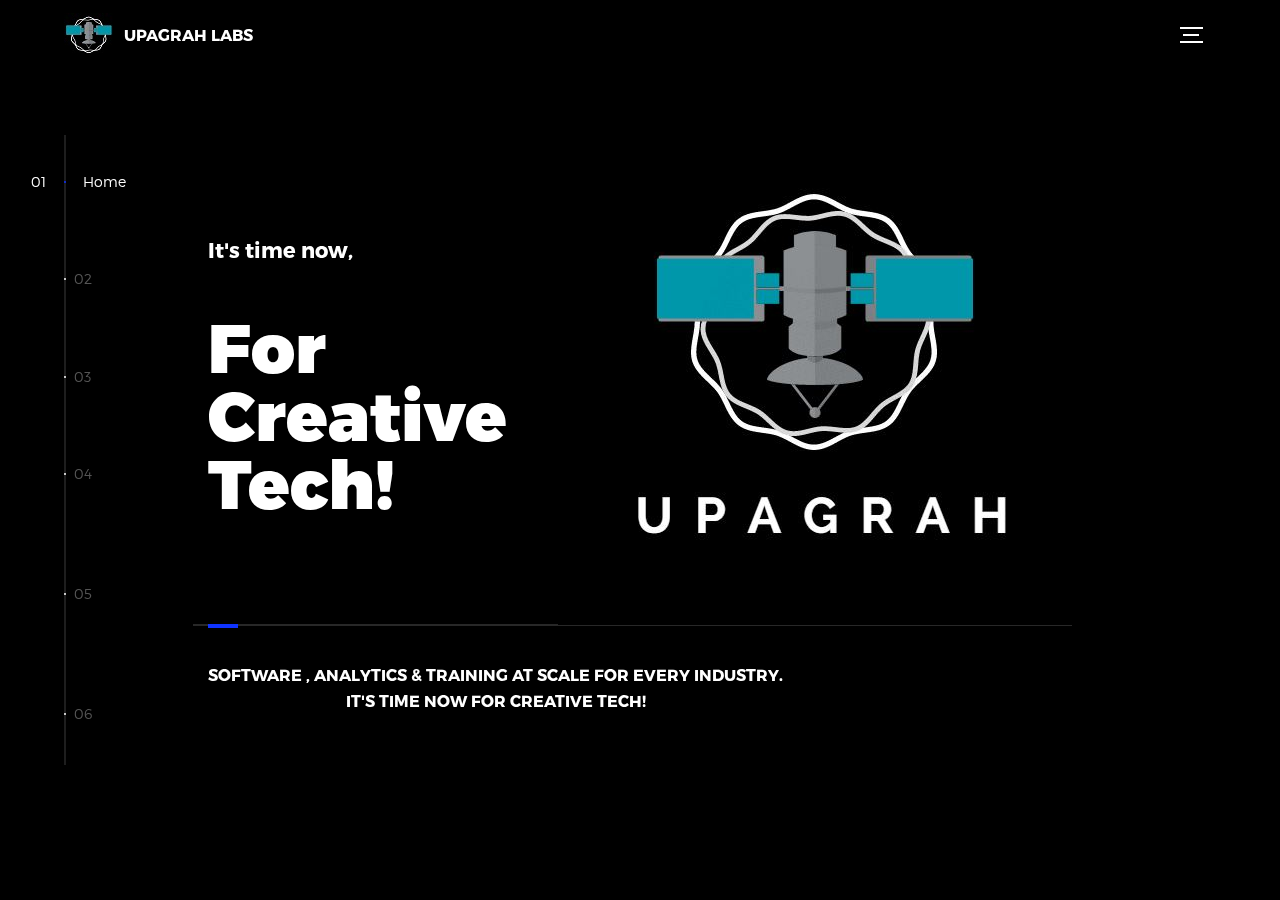
==== commit 1d874f90: "Linked workshops to the index page of upagrahlabs" ====
--- a/index.html
+++ b/index.html
@@ -42,7 +42,7 @@
             <li><span>Who are we?</span></li>
             <li><span>What we do!</span></li>
             <li><span>Upagrah Tech</span></li>
-            <li><span>Upagrah Analytics</span></li>
+            <li><span>Upagrah Workshops</span></li>
 
             <li><span>Contact</span></li>
 
@@ -62,7 +62,7 @@
               <div class="intro--options">
                 <h3 align="center">
 
-                Software , Analytics & Processing at Scale for every Industry. <br> It's time now for creative tech!
+                Software , Analytics & Training at Scale for every Industry. <br> It's time now for creative tech!
 
 
                 </h3>
@@ -91,16 +91,12 @@
                     <h1>Who are we?</h1>
                     <hr/>
                     <br/>
-                    At Upagrah Labs we take pride in solving complex problems with technology. We offer services across a wide band of Tech Spectrum.
-                       <b>Upagrah Tech</b>  works across Industries to offer the power of Software and Large scale infrastructure to enable them to reach their goals in their time lines.
-                    <b>Upagrah Creatives</b> works with people for Video Production and Digital Marketing use cases by providing high performance technology and creative design team for stronger outreach.
-                    <br/>
-                    <hr/>
-                    Our Upagrah Tech team and Upagrah creatives closely work together on multitude of problems related to Large Scale performing software , Video Production , Cloud computing , Data Science and Digital Marketing.
-
-
-
-                          
+                    At Upagrah Labs we take pride in solving complex problems with technology. Our team has many years of industrial experience in the fields of Aritificial Intelligence / Cloud Computing / GIS and other allied fields.
+                    We also offer professional training courses on various contemporary industrial skills. For more details visit , <a href="http://upagrahlabs.com/workshops"><button  style="background-color:blue;"> Workshops </button></a>
+
+
+
+
                       </div>
                     <!--
                     <p>Upagrah Labs, Hyderabad</p>
@@ -121,7 +117,7 @@
             <h2>What we do?</h2>
             <div class="work--lockup">
               <ul class="slider">
-                
+
                 <li class="slider--item slider--item-center">
                   <a href="#0">
                     <div class="slider--item-image">
@@ -176,7 +172,7 @@
 
                   </a>
                 </li>
-                 
+
               </ul>
               <div class="slider--prev">
                 <svg version="1.1" id="Layer_1" xmlns="http://www.w3.org/2000/svg" xmlns:xlink="http://www.w3.org/1999/xlink" x="0px" y="0px"
@@ -234,13 +230,21 @@
               <div class="contact--lockup"   >
                 <div class="modal">
                   <div class="modal--information">
-                    <h1>Analytics</h1>
-                      <h4>Consultant? Mathematician? Programmer?
-              Truth is, we're all of the above. We are Art, plus Science, done at Scale, Implemented as One.
-                      <hr>We take the data, cook it with our recepies to make it fresh and clean. Then We Science the
-                        heck out of it, and try to find insights across the lines of pursue. We stick our analysis and support till
-                        effective actions are Implemented using the cooked insights from our data.
-                        <br>Also did we tell?, we've got an amazing team of Machine Learning Geeks!
+                    <h1>Workshops</h1>
+                      <h4> Upagrah Workshops is an initiative towards training students, faculties and
+                         professionals in various upcoming and existing technologies.
+                          Improving their skills and knowledge, practical and hands on experience
+                          on implementation of tools and techniques is provided.
+                           We not only give an overview on varoius tools but we
+                           believe in educating the participants on practical applications of the same.
+              <hr/>We understand the need of practical and industry ready knowledge and keeping
+              this in mind we have put our step forward with different pedagogies.
+               We are organizing various career - oriented workshops and training programs
+               and projects at selective engineering and management colleges / universities in India.
+                Wur teams are made up of specialists who rank among the very best in their field
+                 on a country-wide scale.
+                <br/>
+                Have a look at our courses at <a href="http://upagrahlabs.com/workshops"><button  style="background-color:blue;"> Workshops </button></a>
                         </h4>
 
                       </div>
@@ -292,7 +296,7 @@
     <li>Who are we?</li>
     <li>What we do?</li>
     <li>Technology</li>
-    <li>Analytics</li>
+    <li>Workshops</li>
     <li>Contact</li>
 
 
